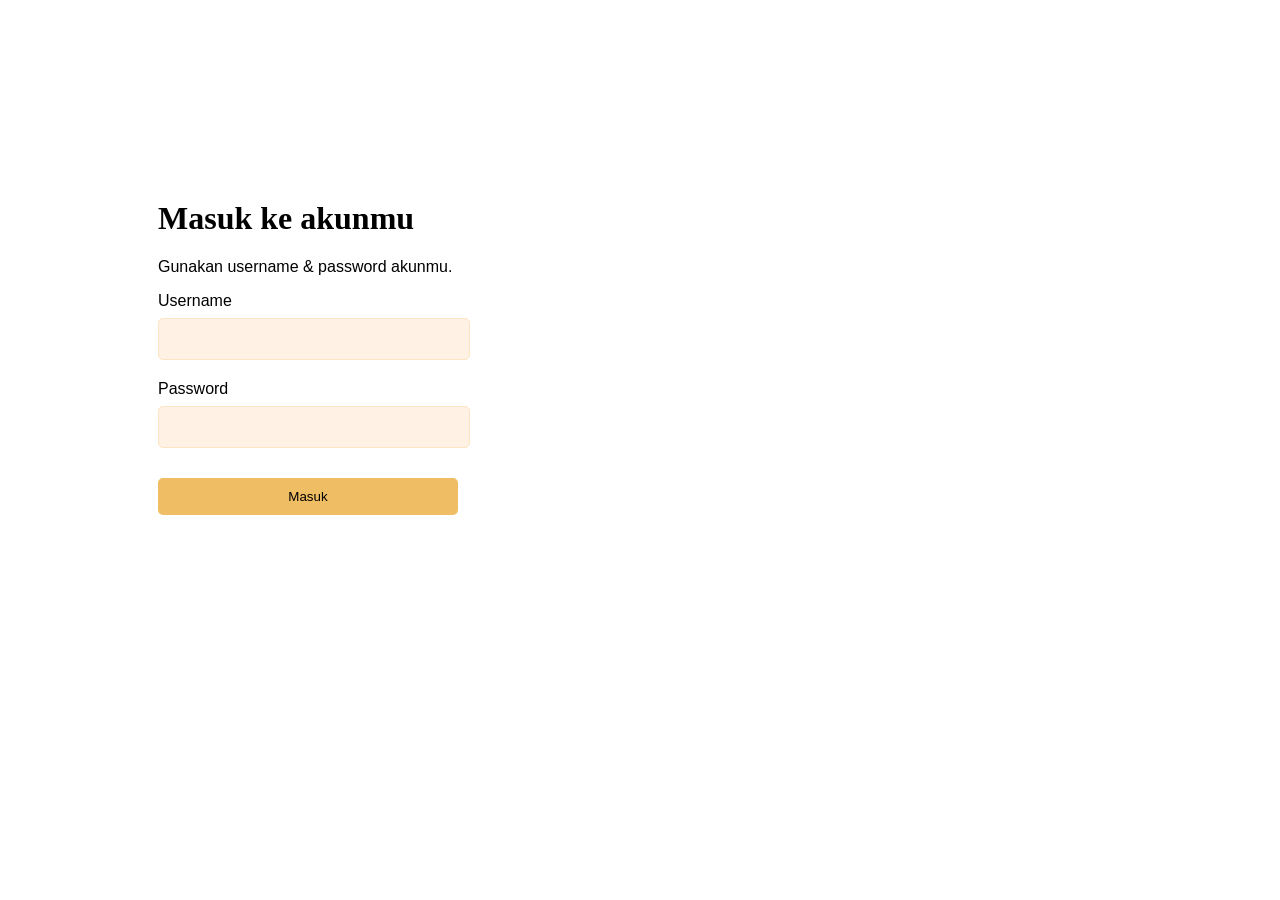
==== login.html @ 9c149044 "login" ====
<!DOCTYPE html>
<html lang="en">
<head>
    <meta charset="UTF-8">
    <meta name="viewport" content="width=device-width, initial-scale=1.0">
    <title>Login Page</title>
    <link rel="stylesheet" href="login.css">
    <script src="login.js" defer></script>
</head>
<body>
    <div class="login-container">
        <h1>Masuk ke akunmu</h1>
        <p>Gunakan username & password akunmu.</p>

        <form id="login-form" class="login-form">
            <label for="username" class="username">Username</label>
            <input
                type="text"
                id="username"
                name="username"
                required
            >
            <br>
            <label for="password" class="password">Password</label>
            <input
                type="password"
                id="password"
                name="password"
                required
            >
            <br>
            <button type="submit" id="login-button">Masuk</button>
        </form>

    </div>
    
</body>
</html>
---- login.css ----
.login-container{
    width: 400px;
    margin: 200px 150px;
}

.login-container h1{
    font-family:'Times New Roman', Times, serif;
}

.login-container p{
    font-family:Arial, Helvetica, sans-serif;
}

.login-form{
    font-family: Arial, Helvetica, sans-serif;
}

.login-form input{
    width: 300px;
    height: 30px;
    border-radius: 5px;
    margin-top: 8px;
    margin-bottom: 20px;
    padding: 5px;
    background-color: rgb(255, 241, 227);
    border: 1px solid bisque;
}

.username{
    display: block;

}

.password{
    display: block;
}

.login-form button{
    font-family: Arial, Helvetica, sans-serif;
    background-color: rgb(239, 190, 100);
    width: 300px;
    margin-top: 10px;
    border: 10px solid rgb(239, 190, 100);
    border-radius: 5px;
}
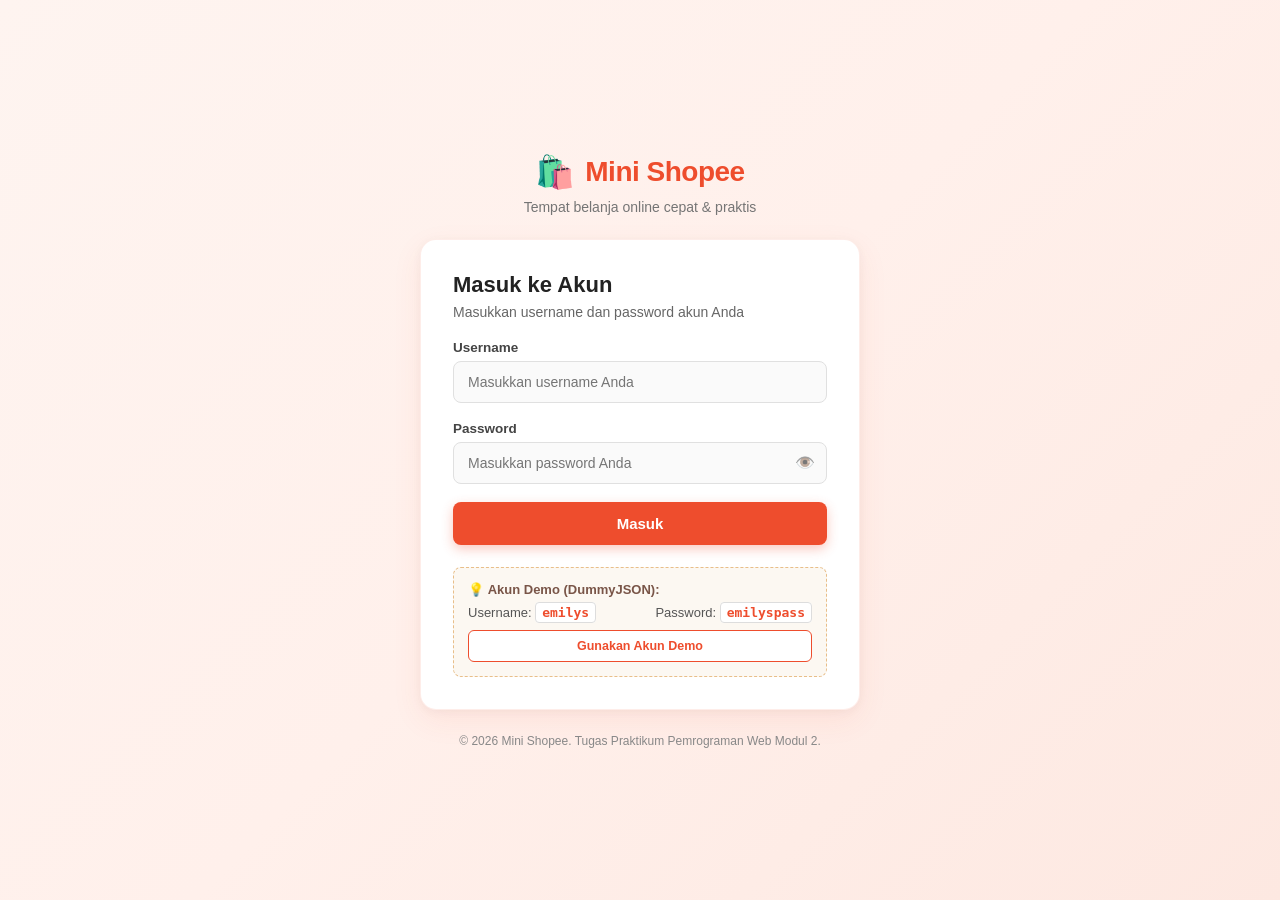
==== commit 1f68df48: "feat: implement login authentication and product catalog with cart management" ====
--- a/login.html
+++ b/login.html
@@ -1,38 +1,83 @@
 <!DOCTYPE html>
-<html lang="en">
+<html lang="id">
 <head>
     <meta charset="UTF-8">
     <meta name="viewport" content="width=device-width, initial-scale=1.0">
-    <title>Login Page</title>
+    <title>Login - Mini Shopee</title>
     <link rel="stylesheet" href="login.css">
     <script src="login.js" defer></script>
 </head>
 <body>
-    <div class="login-container">
-        <h1>Masuk ke akunmu</h1>
-        <p>Gunakan username & password akunmu.</p>
 
-        <form id="login-form" class="login-form">
-            <label for="username" class="username">Username</label>
-            <input
-                type="text"
-                id="username"
-                name="username"
-                required
-            >
-            <br>
-            <label for="password" class="password">Password</label>
-            <input
-                type="password"
-                id="password"
-                name="password"
-                required
-            >
-            <br>
-            <button type="submit" id="login-button">Masuk</button>
-        </form>
+    <div class="login-wrapper">
+        <div class="login-header">
+            <div class="brand-logo">
+                <span class="bag-icon">🛍️</span>
+                <span class="brand-name">Mini Shopee</span>
+            </div>
+            <p class="brand-tagline">Tempat belanja online cepat & praktis</p>
+        </div>
 
+        <div class="login-card">
+            <h2>Masuk ke Akun</h2>
+            <p class="login-subtitle">Masukkan username dan password akun Anda</p>
+
+            <!-- Error Banner -->
+            <div id="error-banner" class="error-banner" style="display: none;" role="alert">
+                <span class="error-icon">⚠️</span>
+                <span id="error-message"></span>
+            </div>
+
+            <form id="login-form" class="login-form" novalidate>
+                <div class="form-group">
+                    <label for="username">Username</label>
+                    <input
+                        type="text"
+                        id="username"
+                        name="username"
+                        placeholder="Masukkan username Anda"
+                        autocomplete="username"
+                        required
+                    >
+                </div>
+
+                <div class="form-group">
+                    <label for="password">Password</label>
+                    <div class="password-wrapper">
+                        <input
+                            type="password"
+                            id="password"
+                            name="password"
+                            placeholder="Masukkan password Anda"
+                            autocomplete="current-password"
+                            required
+                        >
+                        <button type="button" id="toggle-password" class="toggle-password-btn" aria-label="Lihat password">👁️</button>
+                    </div>
+                </div>
+
+                <button type="submit" id="login-button" class="login-btn">
+                    <span id="button-spinner" class="spinner" style="display: none;"></span>
+                    <span id="button-text">Masuk</span>
+                </button>
+            </form>
+
+            <div class="demo-box">
+                <div class="demo-box-header">
+                    <span>💡 <strong>Akun Demo (DummyJSON):</strong></span>
+                </div>
+                <div class="demo-credentials">
+                    <p>Username: <code>emilys</code></p>
+                    <p>Password: <code>emilyspass</code></p>
+                </div>
+                <button type="button" id="fill-demo-btn" class="demo-btn">Gunakan Akun Demo</button>
+            </div>
+        </div>
+
+        <footer class="login-footer">
+            <p>&copy; 2026 Mini Shopee. Tugas Praktikum Pemrograman Web Modul 2.</p>
+        </footer>
     </div>
-    
+
 </body>
 </html>
--- a/login.css
+++ b/login.css
@@ -1,45 +1,251 @@
-.login-container{
-    width: 400px;
-    margin: 200px 150px;
-}
-
-.login-container h1{
-    font-family:'Times New Roman', Times, serif;
-}
-
-.login-container p{
-    font-family:Arial, Helvetica, sans-serif;
-}
-
-.login-form{
-    font-family: Arial, Helvetica, sans-serif;
-}
-
-.login-form input{
-    width: 300px;
-    height: 30px;
-    border-radius: 5px;
-    margin-top: 8px;
+* {
+    margin: 0;
+    padding: 0;
+    box-sizing: border-box;
+}
+
+body {
+    font-family: -apple-system, BlinkMacSystemFont, "Segoe UI", Roboto, "Helvetica Neue", Arial, sans-serif;
+    background: linear-gradient(135deg, #fef4f0 0%, #fff0eb 50%, #fde8e1 100%);
+    color: #333;
+    min-height: 100vh;
+    display: flex;
+    align-items: center;
+    justify-content: center;
+    padding: 20px;
+}
+
+.login-wrapper {
+    width: 100%;
+    max-width: 440px;
+    display: flex;
+    flex-direction: column;
+    align-items: center;
+}
+
+.login-header {
+    text-align: center;
+    margin-bottom: 24px;
+}
+
+.brand-logo {
+    display: flex;
+    align-items: center;
+    justify-content: center;
+    gap: 10px;
+    margin-bottom: 8px;
+}
+
+.brand-logo .bag-icon {
+    font-size: 32px;
+}
+
+.brand-name {
+    font-size: 28px;
+    font-weight: 800;
+    color: #ee4d2d;
+    letter-spacing: -0.5px;
+}
+
+.brand-tagline {
+    font-size: 14px;
+    color: #757575;
+}
+
+.login-card {
+    background: #ffffff;
+    width: 100%;
+    border-radius: 16px;
+    padding: 32px;
+    box-shadow: 0 10px 30px rgba(238, 77, 45, 0.08), 0 2px 10px rgba(0, 0, 0, 0.04);
+    border: 1px solid rgba(238, 77, 45, 0.1);
+}
+
+.login-card h2 {
+    font-size: 22px;
+    color: #222;
+    margin-bottom: 6px;
+    font-weight: 700;
+}
+
+.login-subtitle {
+    font-size: 14px;
+    color: #666;
     margin-bottom: 20px;
-    padding: 5px;
-    background-color: rgb(255, 241, 227);
-    border: 1px solid bisque;
-}
-
-.username{
+}
+
+.error-banner {
+    display: flex;
+    align-items: center;
+    gap: 10px;
+    background-color: #feebe8;
+    color: #c92a2a;
+    border: 1px solid #fcc2bc;
+    border-radius: 8px;
+    padding: 12px 14px;
+    font-size: 13.5px;
+    margin-bottom: 18px;
+    animation: fadeIn 0.3s ease;
+}
+
+@keyframes fadeIn {
+    from { opacity: 0; transform: translateY(-6px); }
+    to { opacity: 1; transform: translateY(0); }
+}
+
+.form-group {
+    margin-bottom: 18px;
+}
+
+.form-group label {
     display: block;
-
-}
-
-.password{
-    display: block;
-}
-
-.login-form button{
-    font-family: Arial, Helvetica, sans-serif;
-    background-color: rgb(239, 190, 100);
-    width: 300px;
-    margin-top: 10px;
-    border: 10px solid rgb(239, 190, 100);
-    border-radius: 5px;
+    font-size: 13.5px;
+    font-weight: 600;
+    color: #444;
+    margin-bottom: 6px;
+}
+
+.form-group input {
+    width: 100%;
+    padding: 12px 14px;
+    border: 1.5px solid #e0e0e0;
+    border-radius: 8px;
+    font-size: 14px;
+    outline: none;
+    transition: border-color 0.2s, box-shadow 0.2s;
+    background-color: #fafafa;
+}
+
+.form-group input:focus {
+    border-color: #ee4d2d;
+    background-color: #fff;
+    box-shadow: 0 0 0 3px rgba(238, 77, 45, 0.15);
+}
+
+.password-wrapper {
+    position: relative;
+    display: flex;
+    align-items: center;
+}
+
+.password-wrapper input {
+    padding-right: 45px;
+}
+
+.toggle-password-btn {
+    position: absolute;
+    right: 12px;
+    background: none;
+    border: none;
+    cursor: pointer;
+    font-size: 16px;
+    opacity: 0.6;
+    transition: opacity 0.2s;
+}
+
+.toggle-password-btn:hover {
+    opacity: 1;
+}
+
+.login-btn {
+    width: 100%;
+    padding: 13px;
+    border: none;
+    border-radius: 8px;
+    background-color: #ee4d2d;
+    color: #fff;
+    font-size: 15px;
+    font-weight: 700;
+    cursor: pointer;
+    transition: background-color 0.2s, transform 0.1s, box-shadow 0.2s;
+    box-shadow: 0 4px 12px rgba(238, 77, 45, 0.3);
+    display: flex;
+    align-items: center;
+    justify-content: center;
+    gap: 8px;
+}
+
+.login-btn:hover {
+    background-color: #d73211;
+    box-shadow: 0 6px 16px rgba(238, 77, 45, 0.4);
+}
+
+.login-btn:active {
+    transform: scale(0.99);
+}
+
+.login-btn:disabled {
+    background-color: #f79a86;
+    cursor: not-allowed;
+    box-shadow: none;
+    transform: none;
+}
+
+.spinner {
+    width: 16px;
+    height: 16px;
+    border: 2px solid rgba(255, 255, 255, 0.4);
+    border-top-color: #ffffff;
+    border-radius: 50%;
+    animation: spin 0.8s linear infinite;
+    display: inline-block;
+}
+
+@keyframes spin {
+    to { transform: rotate(360deg); }
+}
+
+.demo-box {
+    margin-top: 22px;
+    padding: 14px;
+    border-radius: 8px;
+    background-color: #fcf8f2;
+    border: 1px dashed #e8be89;
+    font-size: 13px;
+}
+
+.demo-box-header {
+    color: #795548;
+    margin-bottom: 8px;
+}
+
+.demo-credentials {
+    display: flex;
+    justify-content: space-between;
+    margin-bottom: 10px;
+    color: #555;
+}
+
+.demo-credentials code {
+    background: #fff;
+    padding: 2px 6px;
+    border-radius: 4px;
+    border: 1px solid #ddd;
+    color: #ee4d2d;
+    font-weight: 600;
+}
+
+.demo-btn {
+    width: 100%;
+    padding: 8px;
+    background: #fff;
+    border: 1px solid #ee4d2d;
+    color: #ee4d2d;
+    border-radius: 6px;
+    font-size: 12.5px;
+    font-weight: 600;
+    cursor: pointer;
+    transition: background 0.2s, color 0.2s;
+}
+
+.demo-btn:hover {
+    background: #ee4d2d;
+    color: #fff;
+}
+
+.login-footer {
+    margin-top: 24px;
+    font-size: 12px;
+    color: #888;
+    text-align: center;
 }
